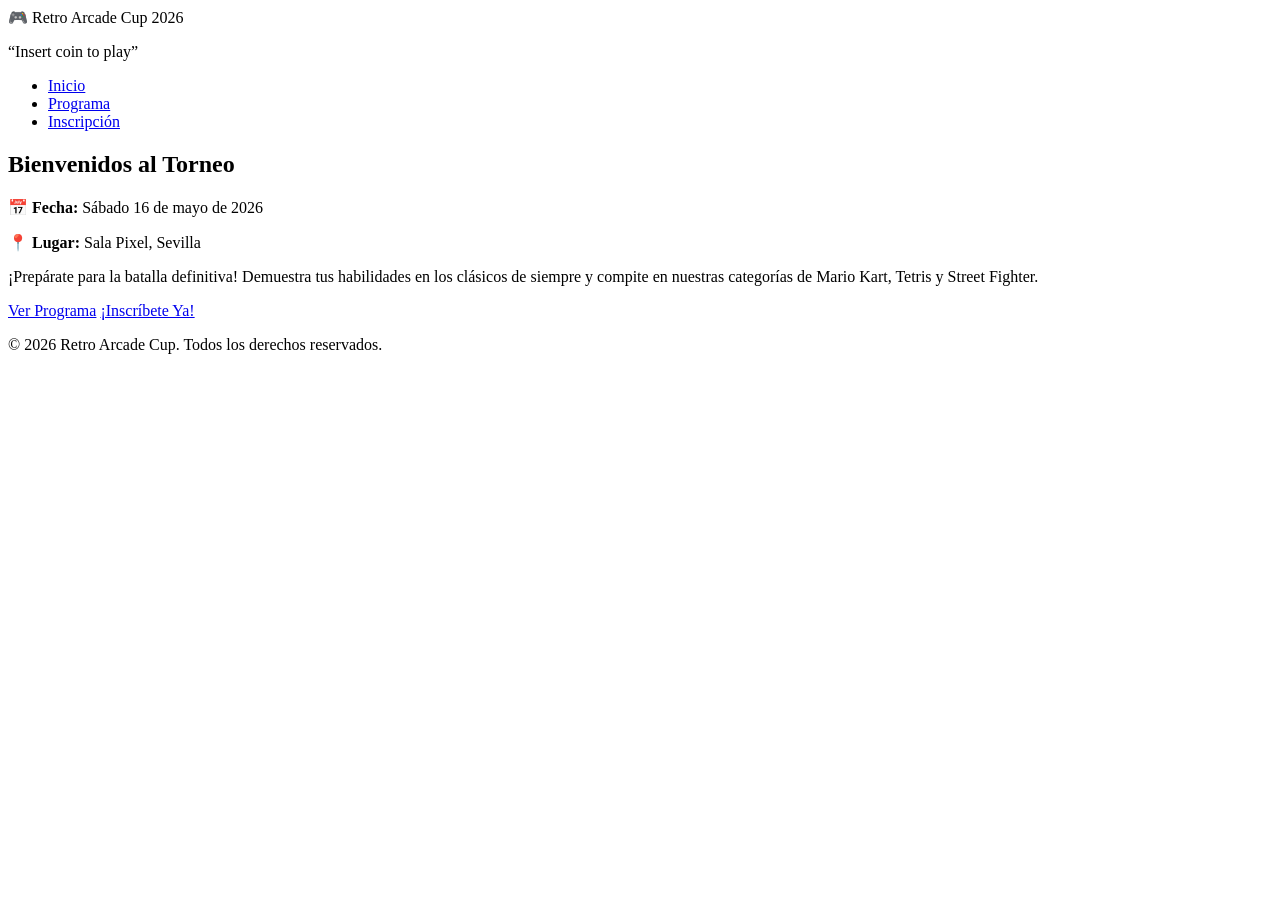
==== index.html @ b140d20c "feat(inicio): añade la página de inicio del torneo arcade" ====
<!DOCTYPE html>
<html lang="es">
<head>
    <meta charset="UTF-8">
    <meta name="viewport" content="width=device-width, initial-scale=1.0">
    <title>Retro Arcade Cup 2026 - Inicio</title>
    <!-- Fuente pixelada de Google Fonts (Press Start 2P) -->
    <link href="https://fonts.googleapis.com/css2?family=Press+Start+2P&display=swap" rel="stylesheet">
    <!-- Hoja de estilos común -->
    <link rel="stylesheet" href="css/styles.css">
</head>
<body>
    <!-- Cabecera común -->
    <header>
        <div class="logo">🎮 Retro Arcade Cup 2026</div>
        <p class="slogan">“Insert coin to play”</p>
        <nav>
            <ul>
                <li><a href="index.html" class="active">Inicio</a></li>
                <li><a href="programa.html">Programa</a></li>
                <li><a href="inscripcion.html">Inscripción</a></li>
            </ul>
        </nav>
    </header>

    <!-- Contenido principal de la página de inicio -->
    <main>
        <section class="hero">
            <h1>Bienvenidos al Torneo</h1>
            <p class="info-evento">📅 <strong>Fecha:</strong> Sábado 16 de mayo de 2026</p>
            <p class="info-evento">📍 <strong>Lugar:</strong> Sala Pixel, Sevilla</p>
            <p class="desc">¡Prepárate para la batalla definitiva! Demuestra tus habilidades en los clásicos de siempre y compite en nuestras categorías de Mario Kart, Tetris y Street Fighter.</p>
            
            <div class="botones-cta">
                <a href="programa.html" class="btn">Ver Programa</a>
                <a href="inscripcion.html" class="btn btn-secundario">¡Inscríbete Ya!</a>
            </div>
        </section>
    </main>

    <!-- Pie de página común -->
    <footer>
        <p>&copy; 2026 Retro Arcade Cup. Todos los derechos reservados.</p>
    </footer>
</body>
</html>
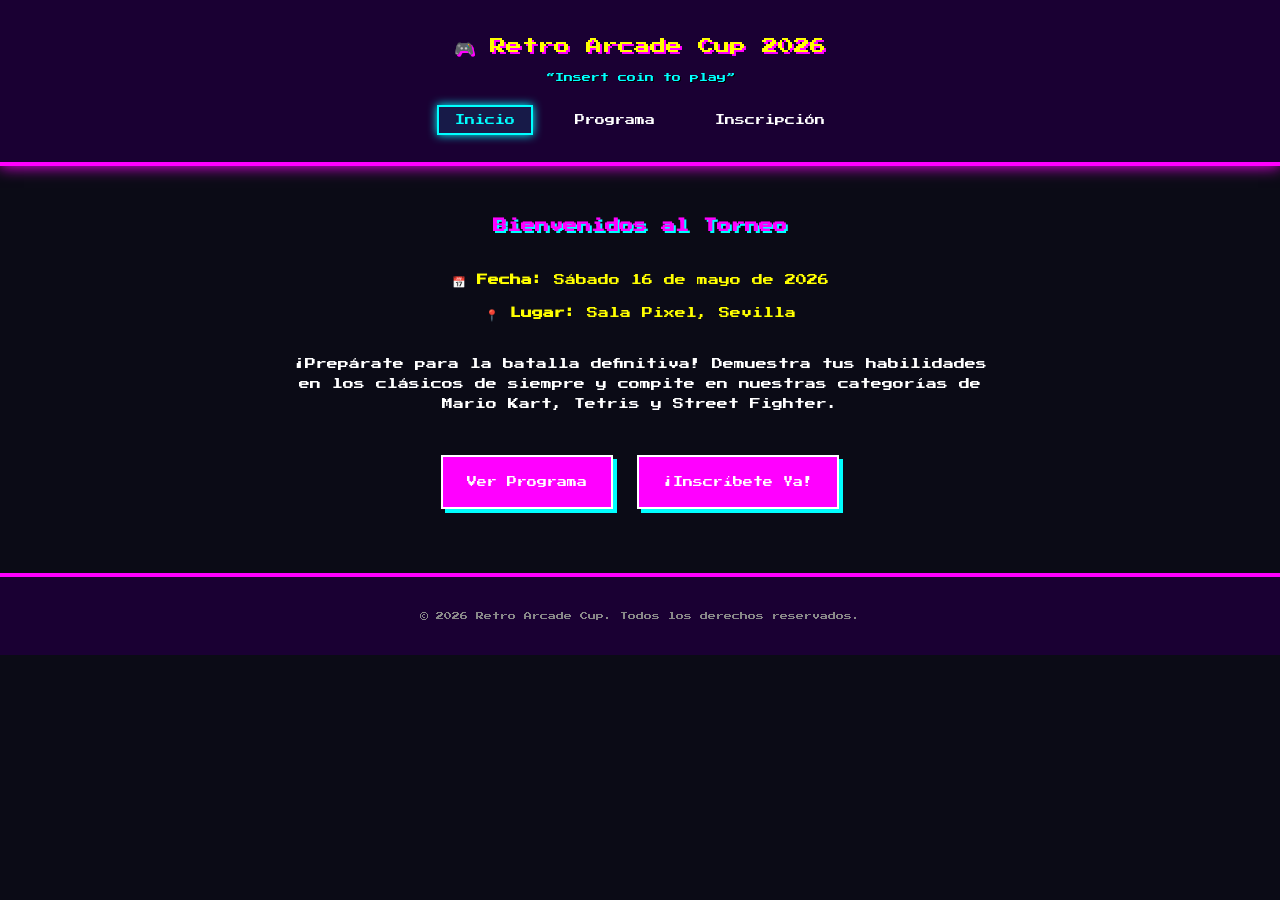
==== commit 982e1f9f: "Add initial HTML structure for Retro Arcade Cup 2026" ====
--- a/index.html
+++ b/index.html
@@ -1,46 +1,46 @@
-<!DOCTYPE html>
-<html lang="es">
-<head>
-    <meta charset="UTF-8">
-    <meta name="viewport" content="width=device-width, initial-scale=1.0">
-    <title>Retro Arcade Cup 2026 - Inicio</title>
-    <!-- Fuente pixelada de Google Fonts (Press Start 2P) -->
-    <link href="https://fonts.googleapis.com/css2?family=Press+Start+2P&display=swap" rel="stylesheet">
-    <!-- Hoja de estilos común -->
-    <link rel="stylesheet" href="css/styles.css">
-</head>
-<body>
-    <!-- Cabecera común -->
-    <header>
-        <div class="logo">🎮 Retro Arcade Cup 2026</div>
-        <p class="slogan">“Insert coin to play”</p>
-        <nav>
-            <ul>
-                <li><a href="index.html" class="active">Inicio</a></li>
-                <li><a href="programa.html">Programa</a></li>
-                <li><a href="inscripcion.html">Inscripción</a></li>
-            </ul>
-        </nav>
-    </header>
-
-    <!-- Contenido principal de la página de inicio -->
-    <main>
-        <section class="hero">
-            <h1>Bienvenidos al Torneo</h1>
-            <p class="info-evento">📅 <strong>Fecha:</strong> Sábado 16 de mayo de 2026</p>
-            <p class="info-evento">📍 <strong>Lugar:</strong> Sala Pixel, Sevilla</p>
-            <p class="desc">¡Prepárate para la batalla definitiva! Demuestra tus habilidades en los clásicos de siempre y compite en nuestras categorías de Mario Kart, Tetris y Street Fighter.</p>
-            
-            <div class="botones-cta">
-                <a href="programa.html" class="btn">Ver Programa</a>
-                <a href="inscripcion.html" class="btn btn-secundario">¡Inscríbete Ya!</a>
-            </div>
-        </section>
-    </main>
-
-    <!-- Pie de página común -->
-    <footer>
-        <p>&copy; 2026 Retro Arcade Cup. Todos los derechos reservados.</p>
-    </footer>
-</body>
-</html>+<!DOCTYPE html>
+<html lang="es">
+<head>
+    <meta charset="UTF-8">
+    <meta name="viewport" content="width=device-width, initial-scale=1.0">
+    <title>Retro Arcade Cup 2026 - Inicio</title>
+    <!-- Fuente pixelada de Google Fonts (Press Start 2P) -->
+    <link href="https://fonts.googleapis.com/css2?family=Press+Start+2P&display=swap" rel="stylesheet">
+    <!-- Hoja de estilos común -->
+    <link rel="stylesheet" href="css/styles.css">
+</head>
+<body>
+    <!-- Cabecera común -->
+    <header>
+        <div class="logo">🎮 Retro Arcade Cup 2026</div>
+        <p class="slogan">“Insert coin to play”</p>
+        <nav>
+            <ul>
+                <li><a href="index.html" class="active">Inicio</a></li>
+                <li><a href="programa.html">Programa</a></li>
+                <li><a href="inscripcion.html">Inscripción</a></li>
+            </ul>
+        </nav>
+    </header>
+
+    <!-- Contenido principal de la página de inicio -->
+    <main>
+        <section class="hero">
+            <h1>Bienvenidos al Torneo</h1>
+            <p class="info-evento">📅 <strong>Fecha:</strong> Sábado 16 de mayo de 2026</p>
+            <p class="info-evento">📍 <strong>Lugar:</strong> Sala Pixel, Sevilla</p>
+            <p class="desc">¡Prepárate para la batalla definitiva! Demuestra tus habilidades en los clásicos de siempre y compite en nuestras categorías de Mario Kart, Tetris y Street Fighter.</p>
+            
+            <div class="botones-cta">
+                <a href="programa.html" class="btn">Ver Programa</a>
+                <a href="inscripcion.html" class="btn btn-secundario">¡Inscríbete Ya!</a>
+            </div>
+        </section>
+    </main>
+
+    <!-- Pie de página común -->
+    <footer>
+        <p>&copy; 2026 Retro Arcade Cup. Todos los derechos reservados.</p>
+    </footer>
+</body>
+</html>
--- a/css/styles.css
+++ b/css/styles.css
@@ -0,0 +1,125 @@
+/* Estilos globales y estética arcade */
+body {
+    background-color: #0b0b16;
+    color: #00ffff;
+    font-family: 'Press Start 2P', monospace;
+    margin: 0;
+    padding: 0;
+    font-size: 11px;
+    line-height: 1.8;
+}
+
+/* Cabecera común */
+header {
+    background-color: #1a0033;
+    border-bottom: 4px solid #ff00ff;
+    text-align: center;
+    padding: 2rem 1rem;
+    box-shadow: 0 0 15px #ff00ff;
+}
+
+.logo {
+    font-size: 16px;
+    color: #ffff00;
+    text-shadow: 2px 2px #ff00ff;
+    margin-bottom: 0.5rem;
+}
+
+.slogan {
+    color: #00ffff;
+    font-size: 9px;
+    margin-bottom: 1.5rem;
+    text-shadow: 1px 1px #000;
+}
+
+/* Navegación */
+nav ul {
+    list-style: none;
+    padding: 0;
+    display: flex;
+    justify-content: center;
+    gap: 1.5rem;
+    margin: 0;
+    flex-wrap: wrap;
+}
+
+nav a {
+    color: #ffffff;
+    text-decoration: none;
+    padding: 0.5rem 1rem;
+    border: 2px solid transparent;
+    transition: 0.2s;
+    font-size: 10px;
+}
+
+nav a:hover, nav a.active {
+    border-color: #00ffff;
+    color: #00ffff;
+    background-color: rgba(0, 255, 255, 0.1);
+    box-shadow: 0 0 10px #00ffff;
+}
+
+/* Contenido Principal */
+main {
+    max-width: 900px;
+    margin: 3rem auto;
+    padding: 0 1rem;
+    text-align: center;
+}
+
+.hero h1 {
+    color: #ff00ff;
+    font-size: 14px;
+    margin-bottom: 2rem;
+    text-shadow: 2px 2px #00ffff;
+}
+
+.info-evento {
+    color: #ffff00;
+    margin: 0.8rem 0;
+}
+
+.desc {
+    color: #ffffff;
+    margin: 2rem auto;
+    max-width: 700px;
+}
+
+/* Botones de acción */
+.botones-cta {
+    margin-top: 2.5rem;
+    display: flex;
+    justify-content: center;
+    gap: 1.5rem;
+    flex-wrap: wrap;
+}
+
+.btn {
+    background-color: #ff00ff;
+    color: #ffffff;
+    padding: 1rem 1.5rem;
+    text-decoration: none;
+    border: 2px solid #ffffff;
+    box-shadow: 4px 4px 0px #00ffff;
+    transition: 0.1s;
+    font-family: 'Press Start 2P', monospace;
+    font-size: 10px;
+}
+
+.btn:hover {
+    background-color: #00ffff;
+    color: #0b0b16;
+    box-shadow: 4px 4px 0px #ff00ff;
+    transform: translate(-2px, -2px);
+}
+
+/* Pie de página */
+footer {
+    background-color: #1a0033;
+    border-top: 4px solid #ff00ff;
+    text-align: center;
+    padding: 1.5rem;
+    color: #888;
+    font-size: 8px;
+    margin-top: 4rem;
+}
